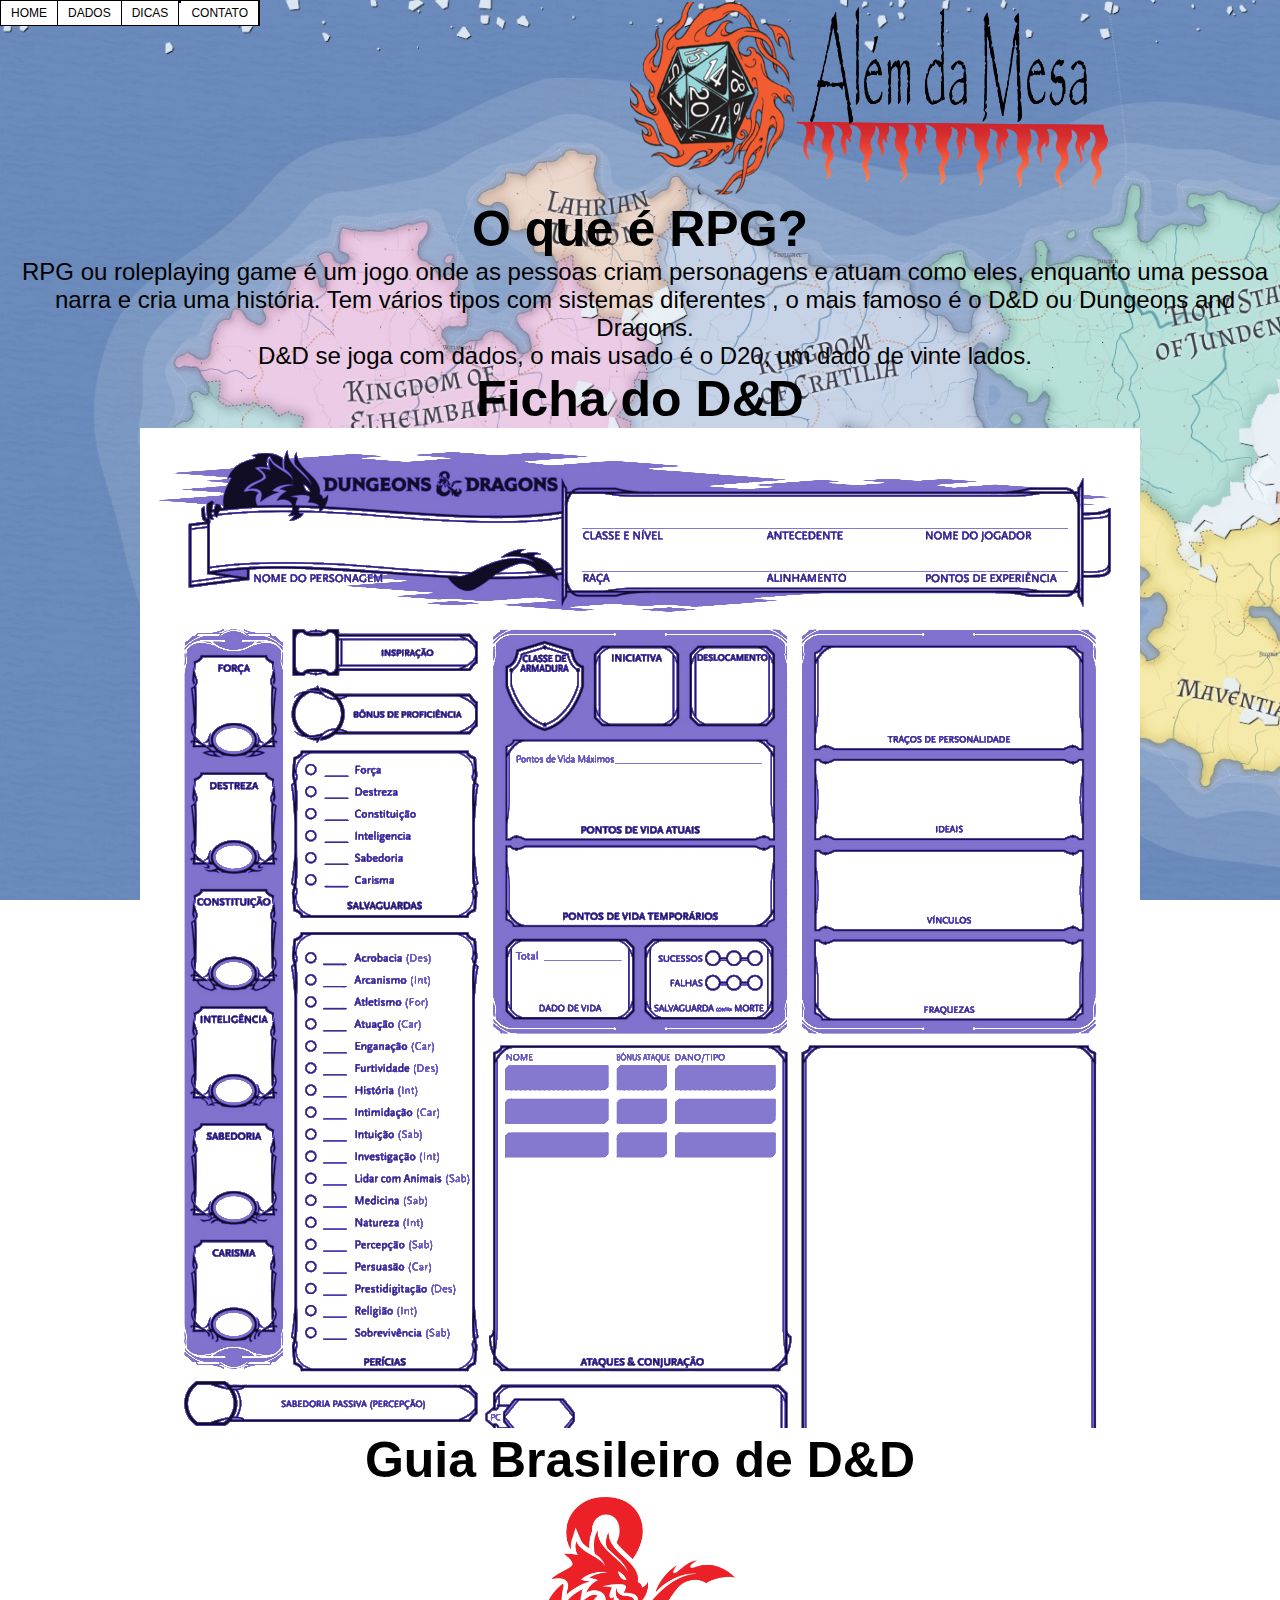
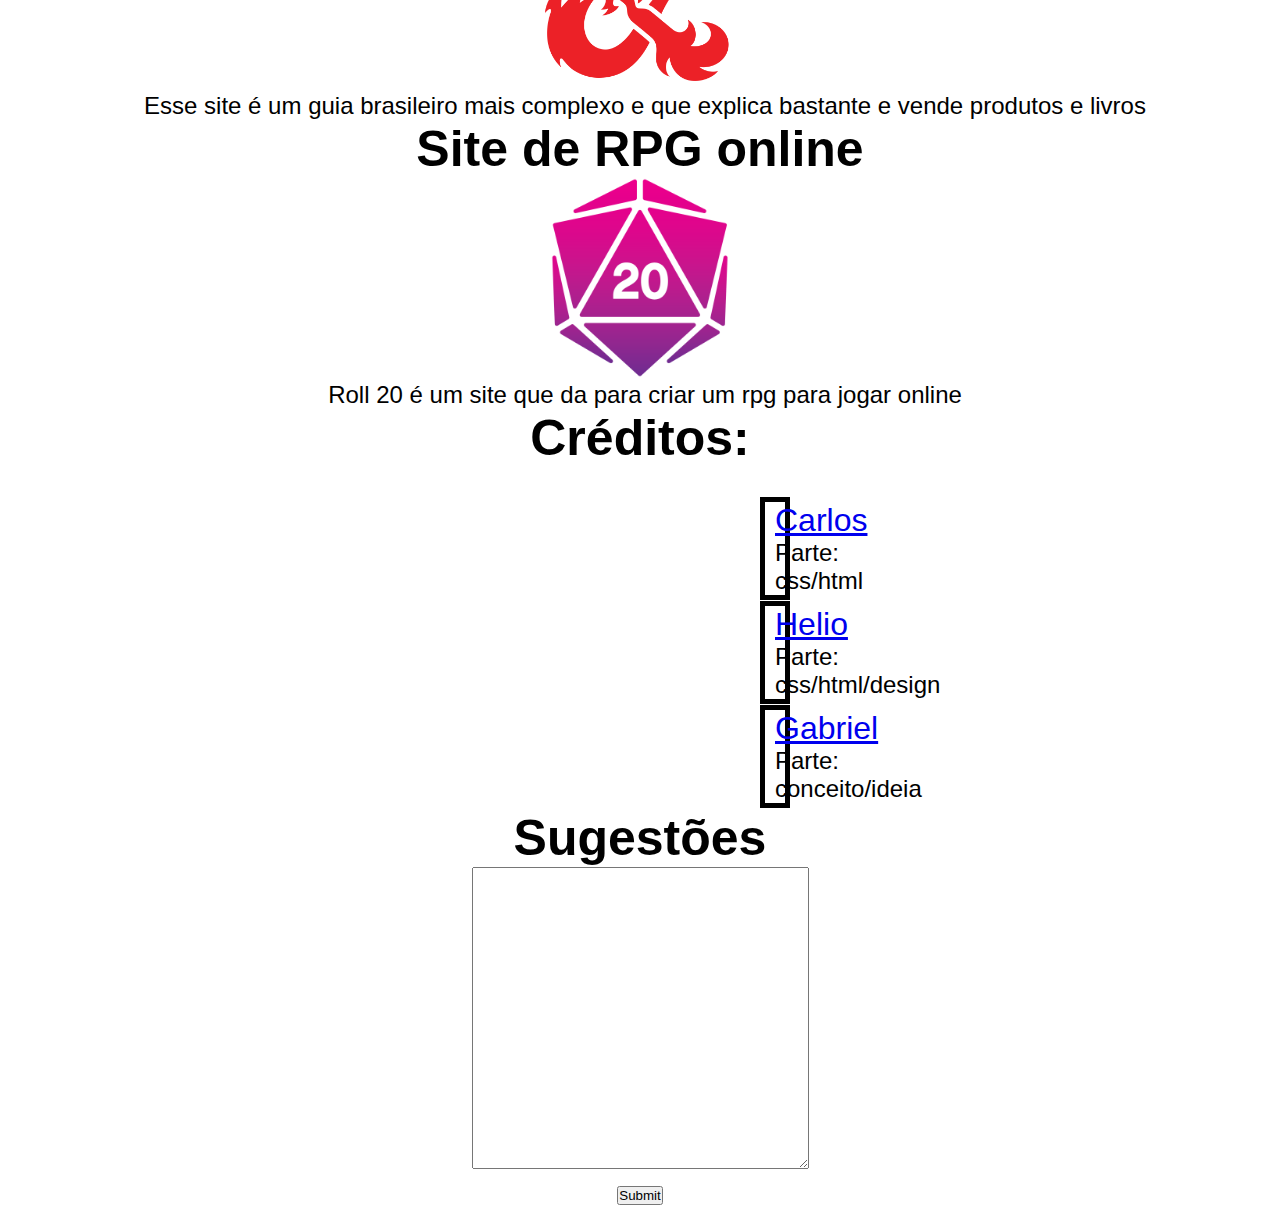
==== Projeto2tib-main/index.html @ f1b18f27 "Add files via upload" ====
<!DOCTYPE html>
<html>
<head>
    <link rel="icon" type ="image/x-icon" href="imagens/d20.png">
    <meta charset='utf-8'>
    <meta http-equiv='X-UA-Compatible' content='IE=edge'>
    <title>Além da Mesa</title>
    <meta name='viewport' content='width=device-width, initial-scale=1'>
    <link rel='stylesheet' type='text/css'  href='style.css'>
   
</head>
<body class="Imagemfundo">
<header>
<nav>
    <ul class="menu">
    
        <li><a href="index.html">HOME</a></li>
        <li><a href="d20.html">DADOS</a></li>
        <li><a href="dic.html">DICAS</a></li>
        <ul class="menu">
        </ul>
        <li><a href="contat.html">CONTATO</a></li>
    </ul>
</nav>
    <img src="imagens/além.png" alt="Além da mesa" id="Alem"> <br>
</header>
   <center><strong class="Strongsize">O que é RPG?</strong>
    <p>
       RPG ou roleplaying game é um jogo onde as pessoas criam personagens e atuam como eles, 
       enquanto uma pessoa narra e cria uma história. Tem vários tipos com sistemas diferentes , o mais famoso é o D&D
       ou Dungeons and Dragons. 
    </p>
    <p>D&D se joga com dados, o mais usado é o D20, um dado de vinte lados.</p>
    <strong class="Strongsize">Ficha do D&D</strong><br>
    <picture>
    <source media="(min-width: 650px)" srcset="imagens/Ficha.png">
    <source media="(min-width: 465px)" srcset="imagens/ficha2.png">
    <img src="imagens/ficha3.jpg" alt="ficha">
    </picture><br>
    <strong class="Strongsize">Guia Brasileiro de D&D</strong><br>
    <a href="https://dnd.wizards.com/pt-BR">
        <img src="imagens/D.png" alt="DD" id="ded">
    </a>
    <p class="pformat">Esse site é um guia brasileiro mais complexo e que explica bastante e vende produtos e livros</p>
    <strong class="Strongsize">Site de RPG online</strong><br>
    <a href="https://roll20.net">
    <img src="imagens/R20.png" alt="roll20" usemap="#dado" width="200" height="200"></img>
    <map name="dado">
        <area shape="poly" coords="100,200,20,180,30,40,100,20,180,40,180,180">
    </map>
    </a>
    <p class="pformat">Roll 20 é um site que da para criar um rpg para jogar online</p>
      <center><strong class="Strongsize">Créditos:</strong></center>
    <center><a href="https://www.youtube.com/channel/UC9stsfODQ22FyRnh6ae7CbA"></center><p id="CreditosC">Carlos</p></a>
    <p class="pcredito">Parte:<br> css/html</p>
    <center><a href="https://instagram.com/saint.ykt?igshid=YmMyMTA2M2Y="></center><p id="CreditosH">Helio</p></a>
    <p class="pcredito">Parte:<br> css/html/design</p>
    <center><a href="https://github.com/GabrielLimaSA"></center><p id="CreditosG">Gabriel</p></a>
    <p class="pcredito">Parte:<br> conceito/ideia</p>
    <strong class="Strongsize">Sugestões</strong>
    <form>
        <textarea name="sugest" rows="20" cols="40"></textarea>
        <br><br>
        <input type="submit" value="Submit">
      </form>
</body>
</html>
---- Projeto2tib-main/style.css ----
.Imagemfundo {
    background-image: url('imagens/backgroundmapa.jpeg');
    background-repeat: no-repeat;
    background-attachment: fixed;
    background-size: cover;
}
.Imagemfundo2 {
    background-image: url('imagens/backgroundmapa.jpeg');
    background-repeat: no-repeat;
    background-attachment: fixed;
    background-size: cover;
}
.Imagemfundo3{
    background-image: url('imagens/chopcrycover.jpg');
    background-repeat: no-repeat;
    background-attachment: fixed;
    background-size: cover;
}
.Imagemfundo4{
    background-image: url('imagens/backgroundmapa.jpeg');
    background-repeat: no-repeat;
    background-attachment: fixed;
    background-size: cover;
}
 header{
    display: flex;
 }
.CorFundo1 {
        background-color: rgb(150, 150, 150);
          }
.Strongsize{
    font-size: 50px;
    padding: 15px;
    margin: auto;
}
#CreditosC {
    color: rgb(83, 0, 151);
    font-size: xx-large;
    border: 5px solid black;
    border-bottom: 0px;
    margin: 760px;
    margin-bottom: 0px;
    margin-top: 30px;
    padding-right: 10px;
    padding-left: 10px;

}
#CreditosH {
       color: rgb(83, 0, 151);
       font-size: xx-large;
       border: 5px solid black;
       border-bottom: 0px;
       margin: 760px;
       margin-top: 1px;
       margin-bottom: 0px;
       padding-left: 10px;
       padding-right: 10px;

}
#CreditosG {
    color: rgb(83, 0, 151);
       font-size: xx-large;
       border: 5px solid black;
       border-bottom: 0px;
       margin: 760px;
       margin-top: 1px;
       margin-bottom: 0px;
       padding-left: 10px;
       padding-right: 10px;
}
.pcredito {
    border: 5px solid black;
    border-top: 0px;
    margin: 760px;
    margin-bottom: 1px;
    margin-top: 0px;
    padding-right: 10px;
} 
#Alem {
    width: 500px;
    height: 200px;
    display: center;
    margin-left: 370px;
}   
p {
    color: rgb(0, 0, 0);
    padding-left: 10px;
    font-size: x-large;
}
#ded{
    width: 200px;
}
.pformat{
    text-align: center;
}
*{margin: 0; padding: 0;}
body{
    font-family: Arial, Helvetica, sans-serif;
    font-size: 12px;
}
.menu{
    background-color: rgb(255, 255, 255) ;
    list-style:none;
    border:1px solid #000000;
    float:left;
}
.menu li{
position:relative;
float:left;
border-right:1px solid #000000;
}
.menu li a{color:rgb(0, 0, 0); text-decoration:none; padding:5px 10px; display:block;}

.menu li a:hover{
    background-color: rgb(40, 127, 207);
    color: #ff0000;
    -moz-box:0 3px 10px 0 #000000;
    -webkit-box:0 3px 10px 0 #000000;
    text-shadow:0px 0px 5px rgb(49, 19, 19);
}
.menu li ul{
    position:absolute;
    top:25px;
    left:0;
    background-color: rgb(51, 22, 22);
    display:none;
}
.menu li:hover ul, .menu li.over ul{display:block;}

.menu li ul li{
    border:solid #000000;
    display:block;
    width:150px;
}
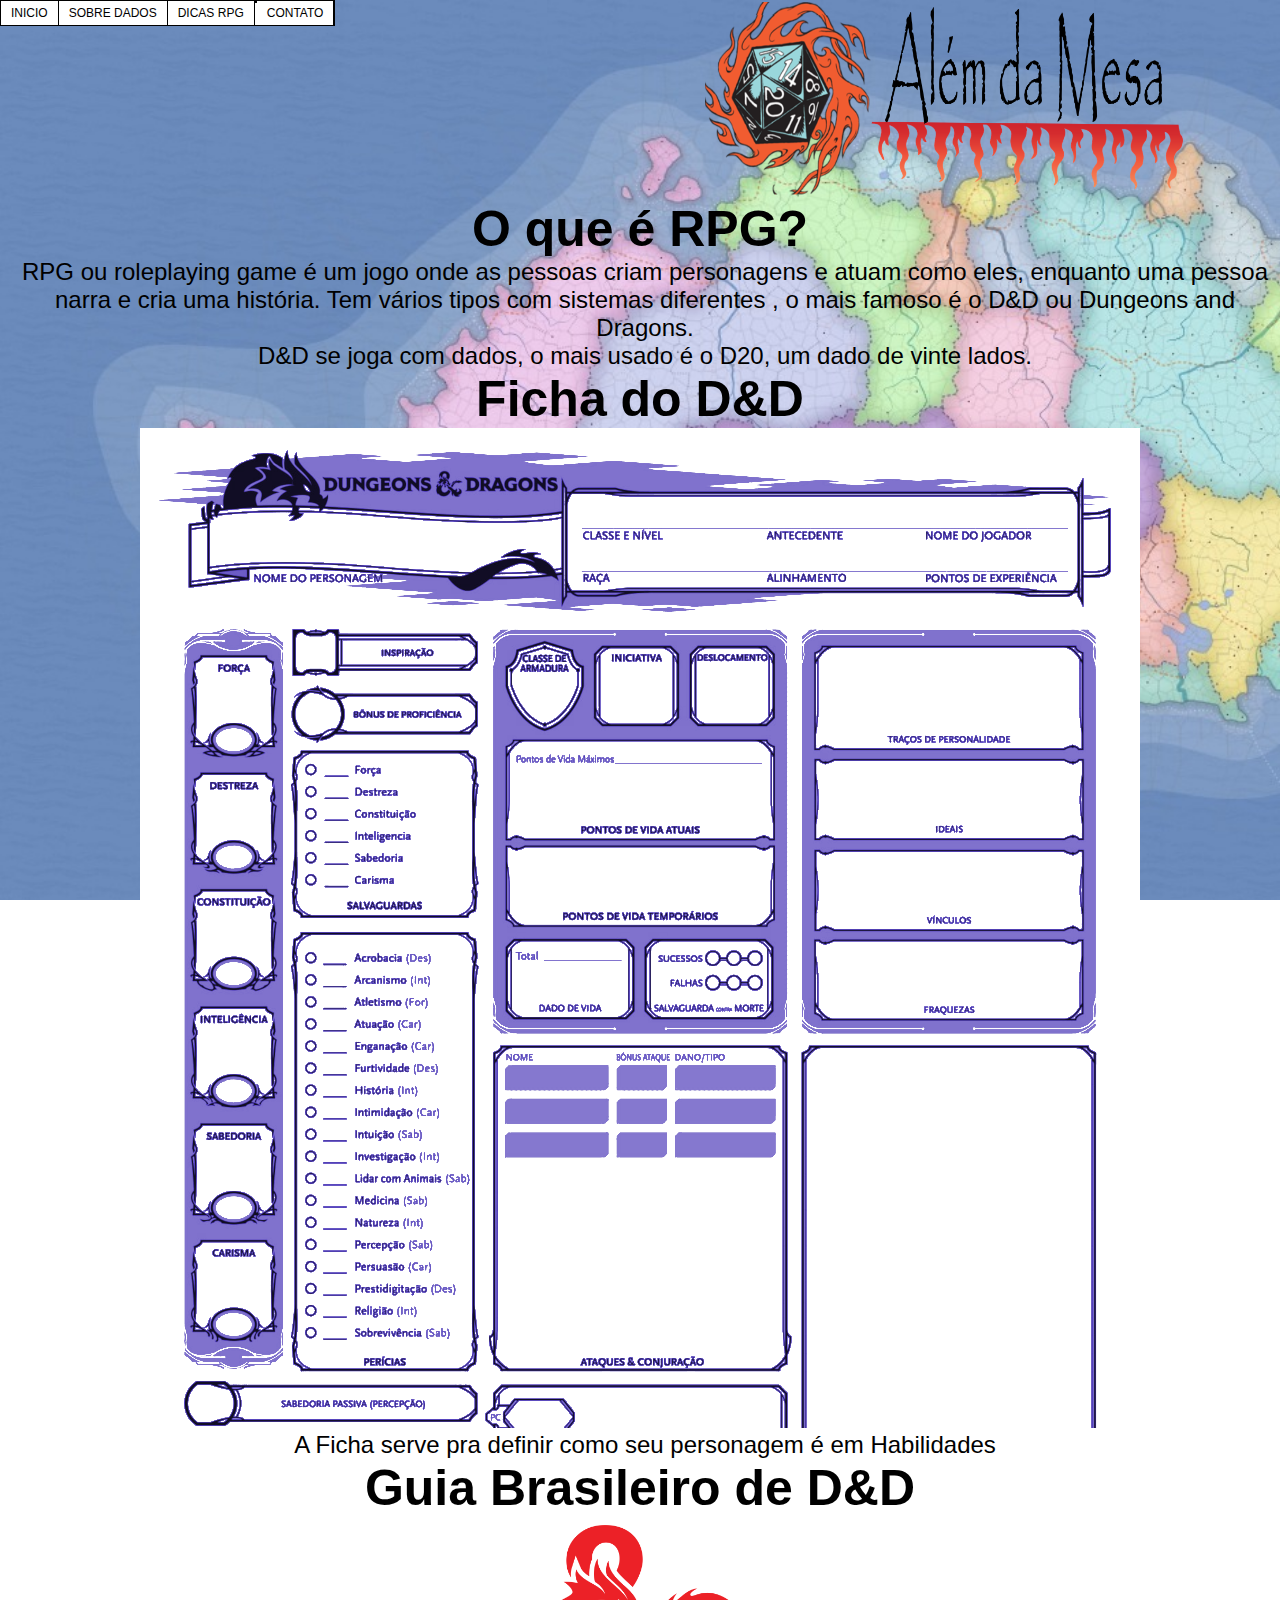
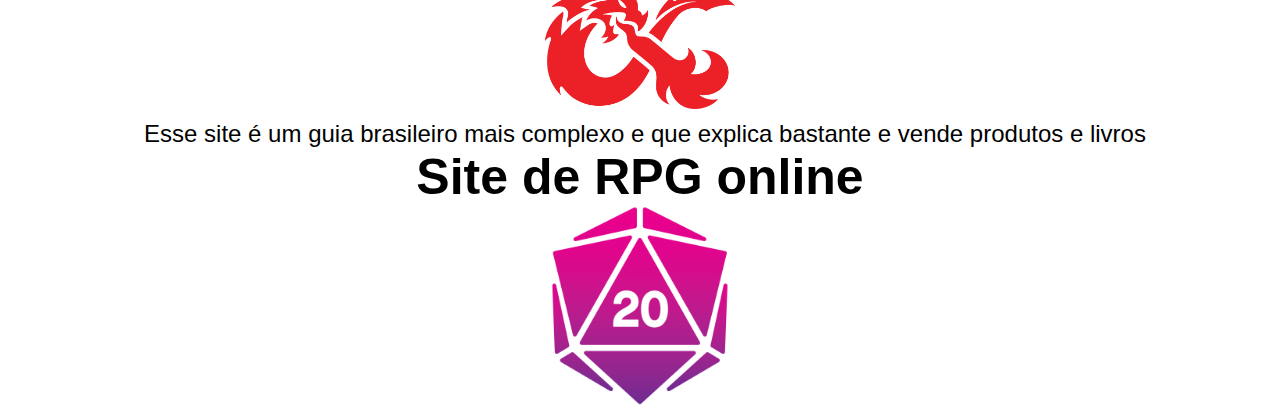
==== commit 3eeaffca: "Add files via upload" ====
--- a/Projeto2tib-main/index.html
+++ b/Projeto2tib-main/index.html
@@ -1,7 +1,7 @@
 <!DOCTYPE html>
 <html>
 <head>
-    <link rel="icon" type ="image/x-icon" href="imagens/d20.png">
+    <link rel="icon" type ="image/x-icon" href="imagens/iconRpg.png">
     <meta charset='utf-8'>
     <meta http-equiv='X-UA-Compatible' content='IE=edge'>
     <title>Além da Mesa</title>
@@ -14,9 +14,9 @@
 <nav>
     <ul class="menu">
     
-        <li><a href="index.html">HOME</a></li>
-        <li><a href="d20.html">DADOS</a></li>
-        <li><a href="dic.html">DICAS</a></li>
+        <li><a href="index.html">INICIO</a></li>
+        <li><a href="d20.html">SOBRE DADOS</a></li>
+        <li><a href="dic.html">DICAS RPG</a></li>
         <ul class="menu">
         </ul>
         <li><a href="contat.html">CONTATO</a></li>
@@ -37,6 +37,7 @@
     <source media="(min-width: 465px)" srcset="imagens/ficha2.png">
     <img src="imagens/ficha3.jpg" alt="ficha">
     </picture><br>
+    <p>A Ficha serve pra definir como seu personagem é em Habilidades</p>
     <strong class="Strongsize">Guia Brasileiro de D&D</strong><br>
     <a href="https://dnd.wizards.com/pt-BR">
         <img src="imagens/D.png" alt="DD" id="ded">
@@ -49,19 +50,5 @@
         <area shape="poly" coords="100,200,20,180,30,40,100,20,180,40,180,180">
     </map>
     </a>
-    <p class="pformat">Roll 20 é um site que da para criar um rpg para jogar online</p>
-      <center><strong class="Strongsize">Créditos:</strong></center>
-    <center><a href="https://www.youtube.com/channel/UC9stsfODQ22FyRnh6ae7CbA"></center><p id="CreditosC">Carlos</p></a>
-    <p class="pcredito">Parte:<br> css/html</p>
-    <center><a href="https://instagram.com/saint.ykt?igshid=YmMyMTA2M2Y="></center><p id="CreditosH">Helio</p></a>
-    <p class="pcredito">Parte:<br> css/html/design</p>
-    <center><a href="https://github.com/GabrielLimaSA"></center><p id="CreditosG">Gabriel</p></a>
-    <p class="pcredito">Parte:<br> conceito/ideia</p>
-    <strong class="Strongsize">Sugestões</strong>
-    <form>
-        <textarea name="sugest" rows="20" cols="40"></textarea>
-        <br><br>
-        <input type="submit" value="Submit">
-      </form>
 </body>
 </html>
--- a/Projeto2tib-main/style.css
+++ b/Projeto2tib-main/style.css
@@ -5,13 +5,13 @@
     background-size: cover;
 }
 .Imagemfundo2 {
-    background-image: url('imagens/backgroundmapa.jpeg');
+    background-image: url('imagens/Backgroundpexel.jpg');
     background-repeat: no-repeat;
     background-attachment: fixed;
     background-size: cover;
 }
 .Imagemfundo3{
-    background-image: url('imagens/chopcrycover.jpg');
+    background-image: url('imagens/Backgroundpexel.jpg');
     background-repeat: no-repeat;
     background-attachment: fixed;
     background-size: cover;
@@ -33,7 +33,7 @@
     padding: 15px;
     margin: auto;
 }
-#CreditosC {
+#CreditosC  {
     color: rgb(83, 0, 151);
     font-size: xx-large;
     border: 5px solid black;
@@ -45,7 +45,7 @@
     padding-left: 10px;
 
 }
-#CreditosH {
+#CreditosH  {
        color: rgb(83, 0, 151);
        font-size: xx-large;
        border: 5px solid black;
@@ -57,7 +57,7 @@
        padding-right: 10px;
 
 }
-#CreditosG {
+#CreditosG  {
     color: rgb(83, 0, 151);
        font-size: xx-large;
        border: 5px solid black;
@@ -131,4 +131,10 @@
     border:solid #000000;
     display:block;
     width:150px;
+}
+#Dado {
+    width: 500px;
+    height: 300px;
+    display: flex;
+  justify-content:space-around;
 }